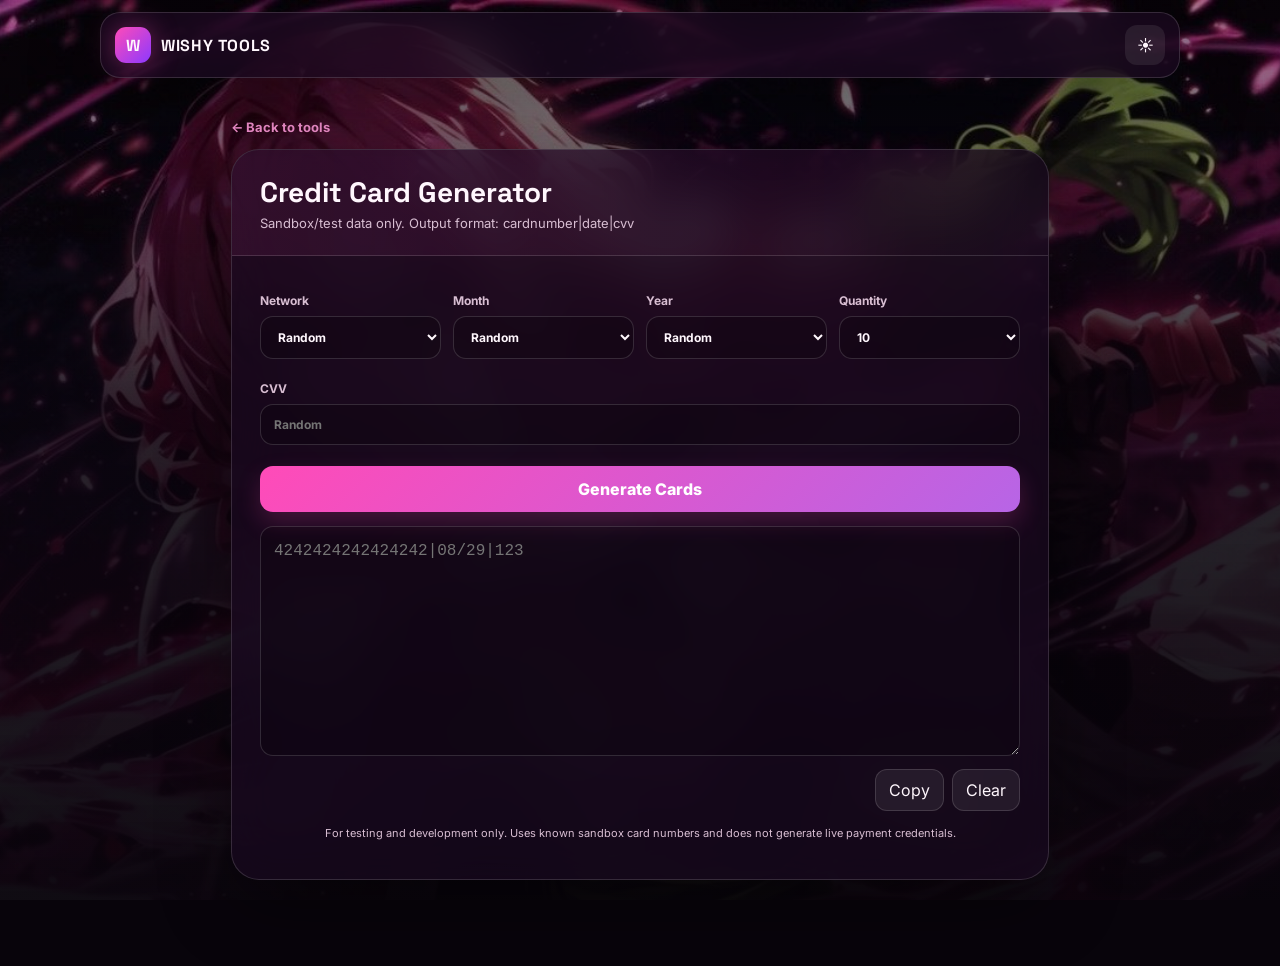
==== cards.html @ a63b980c "Add dedicated card generator page" ====
<!doctype html><html lang="en" data-theme="dark"><head><meta charset="utf-8"><meta name="viewport" content="width=device-width,initial-scale=1"><title>Credit Card Generator | WISHY TOOLS</title><link rel="preconnect" href="https://fonts.googleapis.com"><link rel="preconnect" href="https://fonts.gstatic.com" crossorigin><link href="https://fonts.googleapis.com/css2?family=Inter:wght@400;500;600;700;800&family=Space+Grotesk:wght@500;600;700&display=swap" rel="stylesheet"><link rel="stylesheet" href="styles.css"></head><body><div class="bg"></div><div class="overlay"></div><header class="topbar glass"><a class="brand" href="index.html"><span class="brand-mark">W</span><span>WISHY TOOLS</span></a><button id="themeToggle" class="icon-btn">☾</button></header><main class="shell tool-page"><a class="back-link" href="index.html">← Back to tools</a><section class="tool-panel glass"><div class="tool-head"><h1>Credit Card Generator</h1><p>Sandbox/test data only. Output format: cardnumber|date|cvv</p></div><div class="tool-body"><div class="row four"><label>Network<select id="cardNetwork"><option value="random">Random</option><option value="visa">Visa test</option><option value="mastercard">Mastercard test</option><option value="amex">Amex test</option></select></label><label>Month<select id="cardMonth"><option value="random">Random</option><option>01</option><option>02</option><option>03</option><option>04</option><option>05</option><option>06</option><option>07</option><option>08</option><option>09</option><option>10</option><option>11</option><option>12</option></select></label><label>Year<select id="cardYear"><option value="random">Random</option><option>28</option><option>29</option><option>30</option><option>31</option></select></label><label>Quantity<select id="cardQty"><option>1</option><option>5</option><option selected>10</option><option>20</option><option>50</option></select></label></div><label>CVV<input id="cardCvv" type="text" inputmode="numeric" maxlength="4" placeholder="Random"></label><button id="generateCards" class="primary full">Generate Cards</button><textarea id="cardOutput" class="output" readonly placeholder="4242424242424242|08/29|123"></textarea><div class="actions"><button class="ghost" data-copy="cardOutput">Copy</button><button id="clearCards" class="ghost">Clear</button></div><p class="note">For testing and development only. Uses known sandbox card numbers and does not generate live payment credentials.</p></div></section></main><script src="app.js"></script></body></html>
---- styles.css ----
:root{--bg:#08040b;--panel:rgba(24,9,31,.72);--panel2:rgba(42,13,49,.82);--text:#fff7fd;--muted:#d8bed2;--line:rgba(255,255,255,.14);--pink:#ff4bb8;--pink2:#ff98d9;--purple:#b765e6;--lime:#c8f080;--shadow:0 24px 70px rgba(0,0,0,.42)}html[data-theme="light"]{--bg:#fff7fb;--panel:rgba(255,249,253,.82);--panel2:rgba(255,255,255,.9);--text:#331326;--muted:#76516a;--line:rgba(90,30,65,.14);--shadow:0 20px 55px rgba(100,30,76,.15)}*{box-sizing:border-box}html{scroll-behavior:smooth}body{margin:0;min-height:100vh;background:var(--bg);color:var(--text);font-family:Inter,system-ui,sans-serif}.bg{position:fixed;inset:0;background:url('assets/background.jpeg') center/cover no-repeat;z-index:-3;filter:saturate(1.08)}.overlay{position:fixed;inset:0;background:linear-gradient(180deg,rgba(5,2,8,.35),rgba(8,3,11,.86) 46%,rgba(8,4,11,.97));z-index:-2}html[data-theme="light"] .overlay{background:linear-gradient(180deg,rgba(255,247,252,.26),rgba(255,247,252,.83) 45%,rgba(255,250,253,.95))}.glass{background:var(--panel);border:1px solid var(--line);box-shadow:var(--shadow);backdrop-filter:blur(24px);-webkit-backdrop-filter:blur(24px)}.topbar{position:sticky;top:12px;z-index:20;max-width:1080px;margin:12px auto 0;border-radius:20px;padding:12px 14px;display:flex;align-items:center;justify-content:space-between}.brand{display:flex;align-items:center;gap:10px;color:var(--text);text-decoration:none;font-family:"Space Grotesk",sans-serif;font-weight:700;letter-spacing:.04em}.brand-mark{width:36px;height:36px;border-radius:11px;display:grid;place-items:center;background:linear-gradient(135deg,var(--pink),#8c39ff);box-shadow:0 0 28px rgba(255,75,184,.42)}.icon-btn,.ghost,.primary{border:0;cursor:pointer;font:inherit}.icon-btn{width:40px;height:40px;border-radius:12px;background:rgba(255,255,255,.08);color:var(--text)}.shell{max-width:1080px;margin:38px auto;padding:0 16px 48px}.home-shell{max-width:1120px}.hero{border-radius:28px;padding:38px;min-height:250px;display:flex;align-items:end;background:linear-gradient(135deg,rgba(42,8,53,.82),rgba(102,11,83,.5))}.eyebrow{font-size:11px;letter-spacing:.2em;font-weight:800;color:var(--pink2);margin:0 0 10px}.hero h1{font-family:"Space Grotesk",sans-serif;font-size:clamp(44px,8vw,82px);line-height:.96;margin:0}.hero h1 span{color:var(--pink2);text-shadow:0 0 28px rgba(255,75,184,.25)}.hero-copy{max-width:700px;color:var(--muted);line-height:1.7}.tool-grid{display:grid;grid-template-columns:repeat(3,minmax(0,1fr));gap:16px;margin-top:18px}.tool-link{display:block;text-decoration:none;color:var(--text);border-radius:22px;padding:22px;min-height:190px;transition:.2s ease}.tool-link:hover{transform:translateY(-3px);border-color:rgba(255,93,191,.5)}.tool-no{font-size:11px;letter-spacing:.15em;color:var(--pink2);font-weight:800}.tool-link h2{font-family:"Space Grotesk",sans-serif;margin:20px 0 8px;font-size:22px}.tool-link p{font-size:13px;line-height:1.55;color:var(--muted)}.open-link{display:inline-block;margin-top:12px;font-size:12px;color:var(--pink2);font-weight:800}.tool-page{max-width:850px}.back-link{display:inline-block;margin-bottom:14px;color:var(--pink2);text-decoration:none;font-size:13px;font-weight:700}.tool-panel{border-radius:28px;overflow:hidden}.tool-head{padding:24px 28px;border-bottom:1px solid var(--line);background:linear-gradient(90deg,rgba(255,75,184,.08),transparent)}.tool-head h1{font-family:"Space Grotesk",sans-serif;font-size:28px;margin:0 0 5px}.tool-head p{margin:0;color:var(--muted);font-size:13px}.tool-body{padding:26px 28px}label{display:grid;gap:8px;font-size:12px;font-weight:700;color:var(--muted);margin:11px 0}input,select,textarea{width:100%;border:1px solid var(--line);background:rgba(0,0,0,.2);color:var(--text);border-radius:13px;padding:12px 13px;font:inherit;outline:none}html[data-theme="light"] input,html[data-theme="light"] select,html[data-theme="light"] textarea{background:rgba(255,255,255,.68)}input:focus,select:focus,textarea:focus{border-color:rgba(255,75,184,.65);box-shadow:0 0 0 3px rgba(255,75,184,.10)}select option{color:#23111c}.row{display:grid;grid-template-columns:repeat(2,minmax(0,1fr));gap:12px}.row.four{grid-template-columns:repeat(4,minmax(0,1fr))}.primary{padding:13px 16px;border-radius:13px;background:linear-gradient(135deg,var(--pink),var(--purple));color:#fff;font-weight:800;box-shadow:0 10px 24px rgba(255,75,184,.2)}.primary.full,.ghost.full{width:100%;margin-top:10px}.ghost{padding:10px 13px;border-radius:12px;background:rgba(255,255,255,.07);border:1px solid var(--line);color:var(--text)}.output{height:230px;margin-top:14px;resize:vertical;line-height:1.55;font-family:ui-monospace,SFMono-Regular,Menlo,monospace}.output.small{height:170px}.result-box{border:1px solid var(--line);border-radius:14px;padding:16px;margin-top:14px;min-height:58px;background:rgba(255,255,255,.05);white-space:pre-wrap;overflow-wrap:anywhere}.result-box.emphasis{font-family:"Space Grotesk",sans-serif;font-size:30px;font-weight:700;text-align:center;color:var(--pink2)}.note{font-size:11px;line-height:1.55;color:var(--muted);text-align:center;margin-top:14px}.actions{display:flex;justify-content:flex-end;gap:8px;margin-top:9px}.footer{margin-top:18px;border-radius:18px;padding:15px 18px;display:flex;justify-content:space-between;color:var(--muted);font-size:12px}@media(max-width:850px){.topbar{margin:8px;top:8px}.shell{margin-top:22px}.tool-grid{grid-template-columns:1fr 1fr}.row.four{grid-template-columns:1fr 1fr}}@media(max-width:620px){.hero{padding:26px;min-height:220px}.tool-grid,.row,.row.four{grid-template-columns:1fr}.tool-body,.tool-head{padding-left:20px;padding-right:20px}.footer{flex-direction:column;gap:5px}}
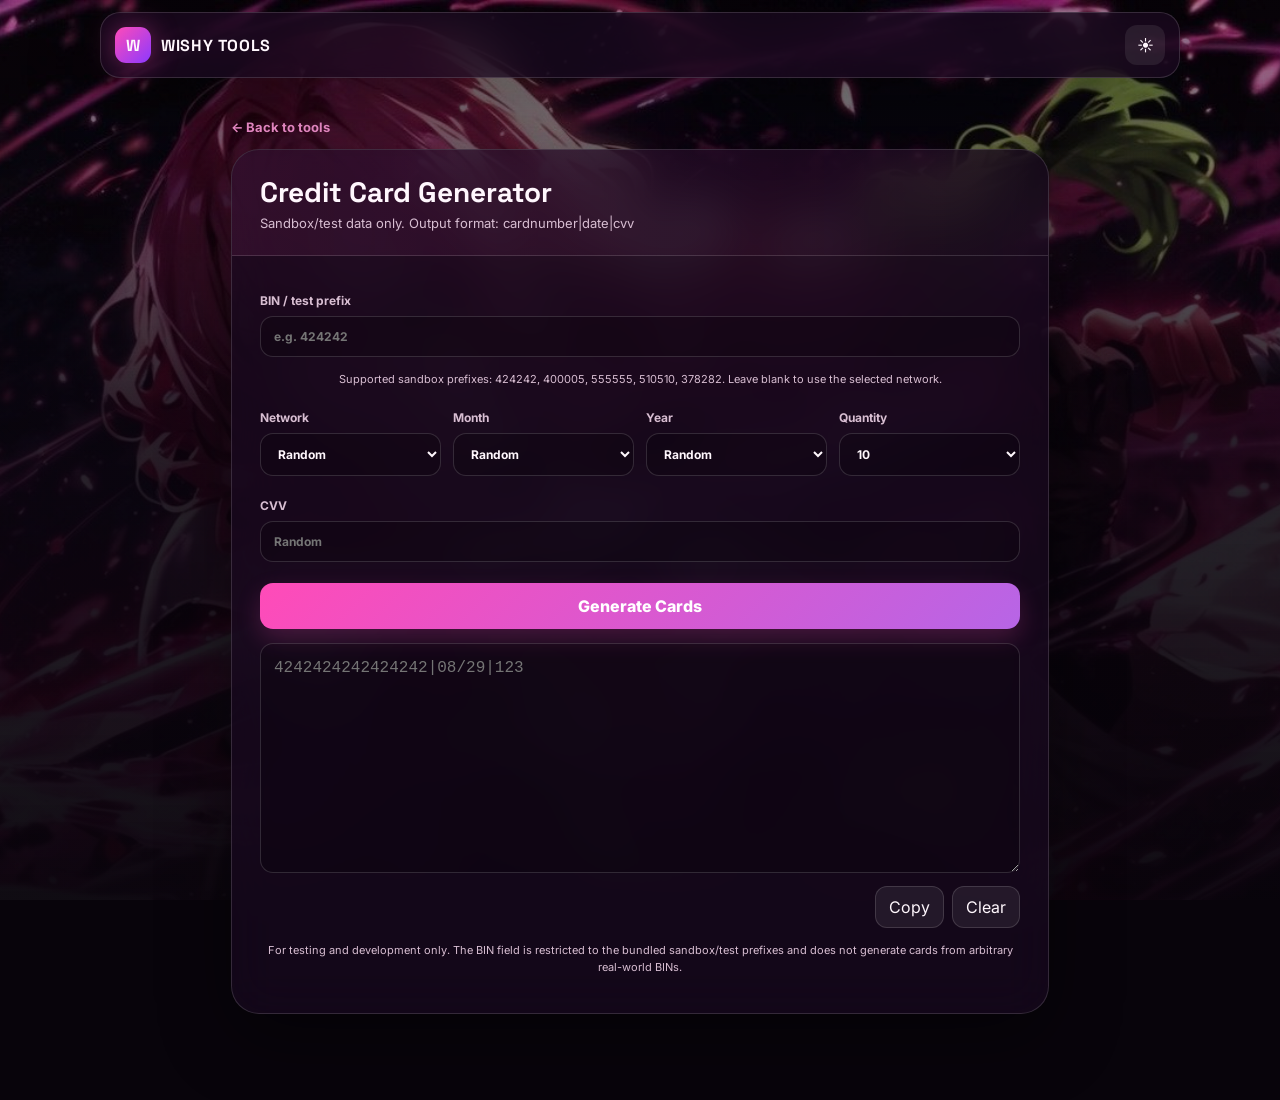
==== commit fefb9a09: "Add sandbox BIN input to card generator" ====
--- a/cards.html
+++ b/cards.html
@@ -1 +1 @@
-<!doctype html><html lang="en" data-theme="dark"><head><meta charset="utf-8"><meta name="viewport" content="width=device-width,initial-scale=1"><title>Credit Card Generator | WISHY TOOLS</title><link rel="preconnect" href="https://fonts.googleapis.com"><link rel="preconnect" href="https://fonts.gstatic.com" crossorigin><link href="https://fonts.googleapis.com/css2?family=Inter:wght@400;500;600;700;800&family=Space+Grotesk:wght@500;600;700&display=swap" rel="stylesheet"><link rel="stylesheet" href="styles.css"></head><body><div class="bg"></div><div class="overlay"></div><header class="topbar glass"><a class="brand" href="index.html"><span class="brand-mark">W</span><span>WISHY TOOLS</span></a><button id="themeToggle" class="icon-btn">☾</button></header><main class="shell tool-page"><a class="back-link" href="index.html">← Back to tools</a><section class="tool-panel glass"><div class="tool-head"><h1>Credit Card Generator</h1><p>Sandbox/test data only. Output format: cardnumber|date|cvv</p></div><div class="tool-body"><div class="row four"><label>Network<select id="cardNetwork"><option value="random">Random</option><option value="visa">Visa test</option><option value="mastercard">Mastercard test</option><option value="amex">Amex test</option></select></label><label>Month<select id="cardMonth"><option value="random">Random</option><option>01</option><option>02</option><option>03</option><option>04</option><option>05</option><option>06</option><option>07</option><option>08</option><option>09</option><option>10</option><option>11</option><option>12</option></select></label><label>Year<select id="cardYear"><option value="random">Random</option><option>28</option><option>29</option><option>30</option><option>31</option></select></label><label>Quantity<select id="cardQty"><option>1</option><option>5</option><option selected>10</option><option>20</option><option>50</option></select></label></div><label>CVV<input id="cardCvv" type="text" inputmode="numeric" maxlength="4" placeholder="Random"></label><button id="generateCards" class="primary full">Generate Cards</button><textarea id="cardOutput" class="output" readonly placeholder="4242424242424242|08/29|123"></textarea><div class="actions"><button class="ghost" data-copy="cardOutput">Copy</button><button id="clearCards" class="ghost">Clear</button></div><p class="note">For testing and development only. Uses known sandbox card numbers and does not generate live payment credentials.</p></div></section></main><script src="app.js"></script></body></html>+<!doctype html><html lang="en" data-theme="dark"><head><meta charset="utf-8"><meta name="viewport" content="width=device-width,initial-scale=1"><title>Credit Card Generator | WISHY TOOLS</title><link rel="preconnect" href="https://fonts.googleapis.com"><link rel="preconnect" href="https://fonts.gstatic.com" crossorigin><link href="https://fonts.googleapis.com/css2?family=Inter:wght@400;500;600;700;800&family=Space+Grotesk:wght@500;600;700&display=swap" rel="stylesheet"><link rel="stylesheet" href="styles.css"></head><body><div class="bg"></div><div class="overlay"></div><header class="topbar glass"><a class="brand" href="index.html"><span class="brand-mark">W</span><span>WISHY TOOLS</span></a><button id="themeToggle" class="icon-btn">☾</button></header><main class="shell tool-page"><a class="back-link" href="index.html">← Back to tools</a><section class="tool-panel glass"><div class="tool-head"><h1>Credit Card Generator</h1><p>Sandbox/test data only. Output format: cardnumber|date|cvv</p></div><div class="tool-body"><label>BIN / test prefix<input id="cardBin" type="text" inputmode="numeric" maxlength="8" placeholder="e.g. 424242"></label><p class="note">Supported sandbox prefixes: 424242, 400005, 555555, 510510, 378282. Leave blank to use the selected network.</p><div class="row four"><label>Network<select id="cardNetwork"><option value="random">Random</option><option value="visa">Visa test</option><option value="mastercard">Mastercard test</option><option value="amex">Amex test</option></select></label><label>Month<select id="cardMonth"><option value="random">Random</option><option>01</option><option>02</option><option>03</option><option>04</option><option>05</option><option>06</option><option>07</option><option>08</option><option>09</option><option>10</option><option>11</option><option>12</option></select></label><label>Year<select id="cardYear"><option value="random">Random</option><option>28</option><option>29</option><option>30</option><option>31</option></select></label><label>Quantity<select id="cardQty"><option>1</option><option>5</option><option selected>10</option><option>20</option><option>50</option></select></label></div><label>CVV<input id="cardCvv" type="text" inputmode="numeric" maxlength="4" placeholder="Random"></label><button id="generateCards" class="primary full">Generate Cards</button><textarea id="cardOutput" class="output" readonly placeholder="4242424242424242|08/29|123"></textarea><div class="actions"><button class="ghost" data-copy="cardOutput">Copy</button><button id="clearCards" class="ghost">Clear</button></div><p class="note">For testing and development only. The BIN field is restricted to the bundled sandbox/test prefixes and does not generate cards from arbitrary real-world BINs.</p></div></section></main><script src="app.js"></script></body></html>
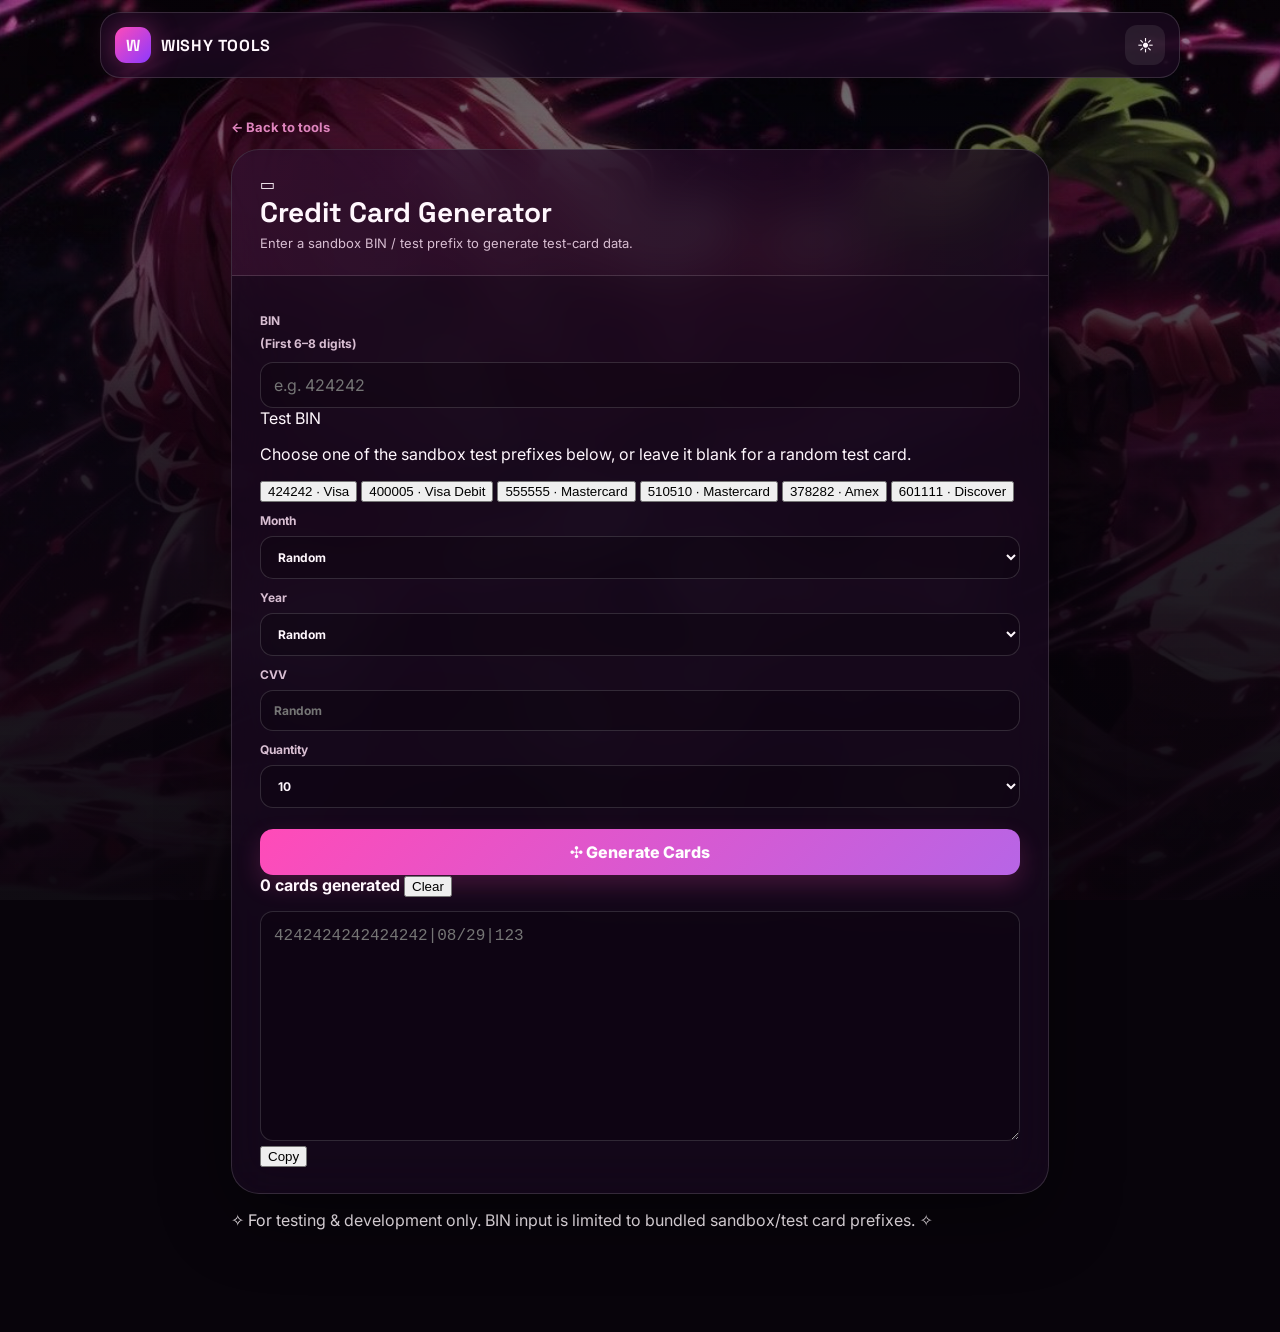
==== commit dae0cc69: "Redesign test card generator to match reference layout" ====
--- a/cards.html
+++ b/cards.html
@@ -1 +1,93 @@
-<!doctype html><html lang="en" data-theme="dark"><head><meta charset="utf-8"><meta name="viewport" content="width=device-width,initial-scale=1"><title>Credit Card Generator | WISHY TOOLS</title><link rel="preconnect" href="https://fonts.googleapis.com"><link rel="preconnect" href="https://fonts.gstatic.com" crossorigin><link href="https://fonts.googleapis.com/css2?family=Inter:wght@400;500;600;700;800&family=Space+Grotesk:wght@500;600;700&display=swap" rel="stylesheet"><link rel="stylesheet" href="styles.css"></head><body><div class="bg"></div><div class="overlay"></div><header class="topbar glass"><a class="brand" href="index.html"><span class="brand-mark">W</span><span>WISHY TOOLS</span></a><button id="themeToggle" class="icon-btn">☾</button></header><main class="shell tool-page"><a class="back-link" href="index.html">← Back to tools</a><section class="tool-panel glass"><div class="tool-head"><h1>Credit Card Generator</h1><p>Sandbox/test data only. Output format: cardnumber|date|cvv</p></div><div class="tool-body"><label>BIN / test prefix<input id="cardBin" type="text" inputmode="numeric" maxlength="8" placeholder="e.g. 424242"></label><p class="note">Supported sandbox prefixes: 424242, 400005, 555555, 510510, 378282. Leave blank to use the selected network.</p><div class="row four"><label>Network<select id="cardNetwork"><option value="random">Random</option><option value="visa">Visa test</option><option value="mastercard">Mastercard test</option><option value="amex">Amex test</option></select></label><label>Month<select id="cardMonth"><option value="random">Random</option><option>01</option><option>02</option><option>03</option><option>04</option><option>05</option><option>06</option><option>07</option><option>08</option><option>09</option><option>10</option><option>11</option><option>12</option></select></label><label>Year<select id="cardYear"><option value="random">Random</option><option>28</option><option>29</option><option>30</option><option>31</option></select></label><label>Quantity<select id="cardQty"><option>1</option><option>5</option><option selected>10</option><option>20</option><option>50</option></select></label></div><label>CVV<input id="cardCvv" type="text" inputmode="numeric" maxlength="4" placeholder="Random"></label><button id="generateCards" class="primary full">Generate Cards</button><textarea id="cardOutput" class="output" readonly placeholder="4242424242424242|08/29|123"></textarea><div class="actions"><button class="ghost" data-copy="cardOutput">Copy</button><button id="clearCards" class="ghost">Clear</button></div><p class="note">For testing and development only. The BIN field is restricted to the bundled sandbox/test prefixes and does not generate cards from arbitrary real-world BINs.</p></div></section></main><script src="app.js"></script></body></html>+<!doctype html>
+<html lang="en" data-theme="dark">
+<head>
+  <meta charset="utf-8">
+  <meta name="viewport" content="width=device-width,initial-scale=1">
+  <title>Credit Card Generator | WISHY TOOLS</title>
+  <link rel="preconnect" href="https://fonts.googleapis.com">
+  <link rel="preconnect" href="https://fonts.gstatic.com" crossorigin>
+  <link href="https://fonts.googleapis.com/css2?family=Inter:wght@400;500;600;700;800&family=Space+Grotesk:wght@500;600;700&display=swap" rel="stylesheet">
+  <link rel="stylesheet" href="styles.css">
+</head>
+<body>
+  <div class="bg" aria-hidden="true"></div>
+  <div class="overlay" aria-hidden="true"></div>
+
+  <header class="topbar glass">
+    <a class="brand" href="index.html"><span class="brand-mark">W</span><span>WISHY TOOLS</span></a>
+    <button id="themeToggle" class="icon-btn" type="button" aria-label="Toggle theme">☾</button>
+  </header>
+
+  <main class="shell tool-page card-page">
+    <a class="back-link" href="index.html">← Back to tools</a>
+
+    <section class="tool-panel glass cc-panel">
+      <div class="tool-head cc-head">
+        <div class="cc-title-icon" aria-hidden="true">▭</div>
+        <div>
+          <h1>Credit Card Generator</h1>
+          <p>Enter a sandbox BIN / test prefix to generate test-card data.</p>
+        </div>
+      </div>
+
+      <div class="tool-body cc-body">
+        <label class="bin-label">BIN <span>(First 6–8 digits)</span></label>
+        <div class="bin-wrap">
+          <input id="cardBin" type="text" inputmode="numeric" maxlength="8" autocomplete="off" placeholder="e.g. 424242">
+          <span id="binBadge" class="bin-badge">Test BIN</span>
+        </div>
+        <p id="binMessage" class="field-message">Choose one of the sandbox test prefixes below, or leave it blank for a random test card.</p>
+
+        <div class="bin-presets" aria-label="Sandbox test BIN presets">
+          <button type="button" class="bin-chip" data-test-bin="424242">424242 · Visa</button>
+          <button type="button" class="bin-chip" data-test-bin="400005">400005 · Visa Debit</button>
+          <button type="button" class="bin-chip" data-test-bin="555555">555555 · Mastercard</button>
+          <button type="button" class="bin-chip" data-test-bin="510510">510510 · Mastercard</button>
+          <button type="button" class="bin-chip" data-test-bin="378282">378282 · Amex</button>
+          <button type="button" class="bin-chip" data-test-bin="601111">601111 · Discover</button>
+        </div>
+
+        <div class="cc-controls">
+          <label>Month
+            <select id="cardMonth">
+              <option value="random">Random</option>
+              <option>01</option><option>02</option><option>03</option><option>04</option><option>05</option><option>06</option>
+              <option>07</option><option>08</option><option>09</option><option>10</option><option>11</option><option>12</option>
+            </select>
+          </label>
+          <label>Year
+            <select id="cardYear">
+              <option value="random">Random</option>
+              <option>28</option><option>29</option><option>30</option><option>31</option><option>32</option><option>33</option>
+            </select>
+          </label>
+          <label>CVV
+            <input id="cardCvv" type="text" inputmode="numeric" maxlength="4" placeholder="Random">
+          </label>
+          <label>Quantity
+            <select id="cardQty">
+              <option>1</option><option>5</option><option selected>10</option><option>20</option><option>50</option>
+            </select>
+          </label>
+        </div>
+
+        <button id="generateCards" class="primary full cc-generate" type="button"><span aria-hidden="true">✣</span> Generate Cards</button>
+
+        <div class="cc-result-head">
+          <strong id="cardCountLabel">0 cards generated</strong>
+          <button id="clearCards" class="text-btn" type="button">Clear</button>
+        </div>
+
+        <div class="cc-output-wrap">
+          <textarea id="cardOutput" class="output cc-output" readonly placeholder="4242424242424242|08/29|123"></textarea>
+          <button class="output-copy" data-copy="cardOutput" type="button" aria-label="Copy generated cards">Copy</button>
+        </div>
+      </div>
+    </section>
+
+    <p class="cc-footnote">✧ For testing &amp; development only. BIN input is limited to bundled sandbox/test card prefixes. ✧</p>
+  </main>
+
+  <script src="app.js"></script>
+</body>
+</html>
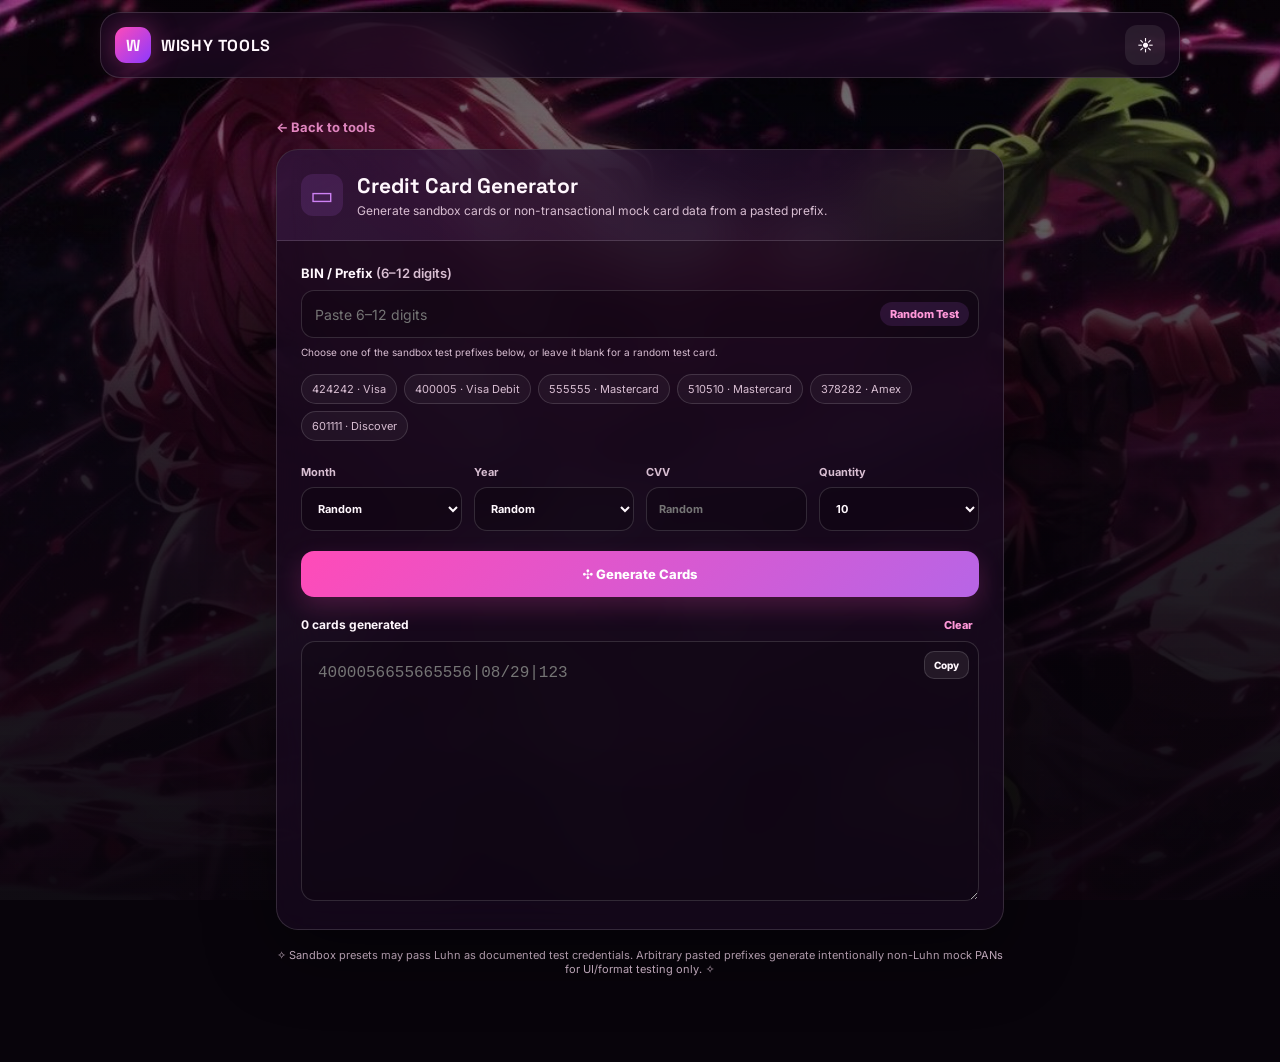
==== commit 718678d8: "Allow 6-12 digit mock card prefixes safely" ====
--- a/cards.html
+++ b/cards.html
@@ -26,17 +26,17 @@
         <div class="cc-title-icon" aria-hidden="true">▭</div>
         <div>
           <h1>Credit Card Generator</h1>
-          <p>Enter a sandbox BIN / test prefix to generate test-card data.</p>
+          <p>Generate sandbox cards or non-transactional mock card data from a pasted prefix.</p>
         </div>
       </div>
 
       <div class="tool-body cc-body">
-        <label class="bin-label">BIN <span>(First 6–8 digits)</span></label>
+        <label class="bin-label">BIN / Prefix <span>(6–12 digits)</span></label>
         <div class="bin-wrap">
-          <input id="cardBin" type="text" inputmode="numeric" maxlength="8" autocomplete="off" placeholder="e.g. 424242">
-          <span id="binBadge" class="bin-badge">Test BIN</span>
+          <input id="cardBin" type="text" inputmode="numeric" maxlength="12" autocomplete="off" placeholder="Paste 6–12 digits">
+          <span id="binBadge" class="bin-badge">Mock Prefix</span>
         </div>
-        <p id="binMessage" class="field-message">Choose one of the sandbox test prefixes below, or leave it blank for a random test card.</p>
+        <p id="binMessage" class="field-message">Paste a 6–12 digit prefix. Known sandbox prefixes use documented test cards; other prefixes generate mock numbers that intentionally fail Luhn validation.</p>
 
         <div class="bin-presets" aria-label="Sandbox test BIN presets">
           <button type="button" class="bin-chip" data-test-bin="424242">424242 · Visa</button>
@@ -79,13 +79,13 @@
         </div>
 
         <div class="cc-output-wrap">
-          <textarea id="cardOutput" class="output cc-output" readonly placeholder="4242424242424242|08/29|123"></textarea>
+          <textarea id="cardOutput" class="output cc-output" readonly placeholder="4000056655665556|08/29|123"></textarea>
           <button class="output-copy" data-copy="cardOutput" type="button" aria-label="Copy generated cards">Copy</button>
         </div>
       </div>
     </section>
 
-    <p class="cc-footnote">✧ For testing &amp; development only. BIN input is limited to bundled sandbox/test card prefixes. ✧</p>
+    <p class="cc-footnote">✧ Sandbox presets may pass Luhn as documented test credentials. Arbitrary pasted prefixes generate intentionally non-Luhn mock PANs for UI/format testing only. ✧</p>
   </main>
 
   <script src="app.js"></script>
--- a/styles.css
+++ b/styles.css
@@ -1 +1,7 @@
-:root{--bg:#08040b;--panel:rgba(24,9,31,.72);--panel2:rgba(42,13,49,.82);--text:#fff7fd;--muted:#d8bed2;--line:rgba(255,255,255,.14);--pink:#ff4bb8;--pink2:#ff98d9;--purple:#b765e6;--lime:#c8f080;--shadow:0 24px 70px rgba(0,0,0,.42)}html[data-theme="light"]{--bg:#fff7fb;--panel:rgba(255,249,253,.82);--panel2:rgba(255,255,255,.9);--text:#331326;--muted:#76516a;--line:rgba(90,30,65,.14);--shadow:0 20px 55px rgba(100,30,76,.15)}*{box-sizing:border-box}html{scroll-behavior:smooth}body{margin:0;min-height:100vh;background:var(--bg);color:var(--text);font-family:Inter,system-ui,sans-serif}.bg{position:fixed;inset:0;background:url('assets/background.jpeg') center/cover no-repeat;z-index:-3;filter:saturate(1.08)}.overlay{position:fixed;inset:0;background:linear-gradient(180deg,rgba(5,2,8,.35),rgba(8,3,11,.86) 46%,rgba(8,4,11,.97));z-index:-2}html[data-theme="light"] .overlay{background:linear-gradient(180deg,rgba(255,247,252,.26),rgba(255,247,252,.83) 45%,rgba(255,250,253,.95))}.glass{background:var(--panel);border:1px solid var(--line);box-shadow:var(--shadow);backdrop-filter:blur(24px);-webkit-backdrop-filter:blur(24px)}.topbar{position:sticky;top:12px;z-index:20;max-width:1080px;margin:12px auto 0;border-radius:20px;padding:12px 14px;display:flex;align-items:center;justify-content:space-between}.brand{display:flex;align-items:center;gap:10px;color:var(--text);text-decoration:none;font-family:"Space Grotesk",sans-serif;font-weight:700;letter-spacing:.04em}.brand-mark{width:36px;height:36px;border-radius:11px;display:grid;place-items:center;background:linear-gradient(135deg,var(--pink),#8c39ff);box-shadow:0 0 28px rgba(255,75,184,.42)}.icon-btn,.ghost,.primary{border:0;cursor:pointer;font:inherit}.icon-btn{width:40px;height:40px;border-radius:12px;background:rgba(255,255,255,.08);color:var(--text)}.shell{max-width:1080px;margin:38px auto;padding:0 16px 48px}.home-shell{max-width:1120px}.hero{border-radius:28px;padding:38px;min-height:250px;display:flex;align-items:end;background:linear-gradient(135deg,rgba(42,8,53,.82),rgba(102,11,83,.5))}.eyebrow{font-size:11px;letter-spacing:.2em;font-weight:800;color:var(--pink2);margin:0 0 10px}.hero h1{font-family:"Space Grotesk",sans-serif;font-size:clamp(44px,8vw,82px);line-height:.96;margin:0}.hero h1 span{color:var(--pink2);text-shadow:0 0 28px rgba(255,75,184,.25)}.hero-copy{max-width:700px;color:var(--muted);line-height:1.7}.tool-grid{display:grid;grid-template-columns:repeat(3,minmax(0,1fr));gap:16px;margin-top:18px}.tool-link{display:block;text-decoration:none;color:var(--text);border-radius:22px;padding:22px;min-height:190px;transition:.2s ease}.tool-link:hover{transform:translateY(-3px);border-color:rgba(255,93,191,.5)}.tool-no{font-size:11px;letter-spacing:.15em;color:var(--pink2);font-weight:800}.tool-link h2{font-family:"Space Grotesk",sans-serif;margin:20px 0 8px;font-size:22px}.tool-link p{font-size:13px;line-height:1.55;color:var(--muted)}.open-link{display:inline-block;margin-top:12px;font-size:12px;color:var(--pink2);font-weight:800}.tool-page{max-width:850px}.back-link{display:inline-block;margin-bottom:14px;color:var(--pink2);text-decoration:none;font-size:13px;font-weight:700}.tool-panel{border-radius:28px;overflow:hidden}.tool-head{padding:24px 28px;border-bottom:1px solid var(--line);background:linear-gradient(90deg,rgba(255,75,184,.08),transparent)}.tool-head h1{font-family:"Space Grotesk",sans-serif;font-size:28px;margin:0 0 5px}.tool-head p{margin:0;color:var(--muted);font-size:13px}.tool-body{padding:26px 28px}label{display:grid;gap:8px;font-size:12px;font-weight:700;color:var(--muted);margin:11px 0}input,select,textarea{width:100%;border:1px solid var(--line);background:rgba(0,0,0,.2);color:var(--text);border-radius:13px;padding:12px 13px;font:inherit;outline:none}html[data-theme="light"] input,html[data-theme="light"] select,html[data-theme="light"] textarea{background:rgba(255,255,255,.68)}input:focus,select:focus,textarea:focus{border-color:rgba(255,75,184,.65);box-shadow:0 0 0 3px rgba(255,75,184,.10)}select option{color:#23111c}.row{display:grid;grid-template-columns:repeat(2,minmax(0,1fr));gap:12px}.row.four{grid-template-columns:repeat(4,minmax(0,1fr))}.primary{padding:13px 16px;border-radius:13px;background:linear-gradient(135deg,var(--pink),var(--purple));color:#fff;font-weight:800;box-shadow:0 10px 24px rgba(255,75,184,.2)}.primary.full,.ghost.full{width:100%;margin-top:10px}.ghost{padding:10px 13px;border-radius:12px;background:rgba(255,255,255,.07);border:1px solid var(--line);color:var(--text)}.output{height:230px;margin-top:14px;resize:vertical;line-height:1.55;font-family:ui-monospace,SFMono-Regular,Menlo,monospace}.output.small{height:170px}.result-box{border:1px solid var(--line);border-radius:14px;padding:16px;margin-top:14px;min-height:58px;background:rgba(255,255,255,.05);white-space:pre-wrap;overflow-wrap:anywhere}.result-box.emphasis{font-family:"Space Grotesk",sans-serif;font-size:30px;font-weight:700;text-align:center;color:var(--pink2)}.note{font-size:11px;line-height:1.55;color:var(--muted);text-align:center;margin-top:14px}.actions{display:flex;justify-content:flex-end;gap:8px;margin-top:9px}.footer{margin-top:18px;border-radius:18px;padding:15px 18px;display:flex;justify-content:space-between;color:var(--muted);font-size:12px}@media(max-width:850px){.topbar{margin:8px;top:8px}.shell{margin-top:22px}.tool-grid{grid-template-columns:1fr 1fr}.row.four{grid-template-columns:1fr 1fr}}@media(max-width:620px){.hero{padding:26px;min-height:220px}.tool-grid,.row,.row.four{grid-template-columns:1fr}.tool-body,.tool-head{padding-left:20px;padding-right:20px}.footer{flex-direction:column;gap:5px}}
+:root{--bg:#08040b;--panel:rgba(24,9,31,.72);--panel2:rgba(42,13,49,.82);--text:#fff7fd;--muted:#d8bed2;--line:rgba(255,255,255,.14);--pink:#ff4bb8;--pink2:#ff98d9;--purple:#b765e6;--lime:#c8f080;--shadow:0 24px 70px rgba(0,0,0,.42)}html[data-theme="light"]{--bg:#fff7fb;--panel:rgba(255,249,253,.82);--panel2:rgba(255,255,255,.9);--text:#331326;--muted:#76516a;--line:rgba(90,30,65,.14);--shadow:0 20px 55px rgba(100,30,76,.15)}*{box-sizing:border-box}html{scroll-behavior:smooth}body{margin:0;min-height:100vh;background:var(--bg);color:var(--text);font-family:Inter,system-ui,sans-serif}.bg{position:fixed;inset:0;background:url('assets/background.jpeg') center/cover no-repeat;z-index:-3;filter:saturate(1.08)}.overlay{position:fixed;inset:0;background:linear-gradient(180deg,rgba(5,2,8,.35),rgba(8,3,11,.86) 46%,rgba(8,4,11,.97));z-index:-2}html[data-theme="light"] .overlay{background:linear-gradient(180deg,rgba(255,247,252,.26),rgba(255,247,252,.83) 45%,rgba(255,250,253,.95))}.glass{background:var(--panel);border:1px solid var(--line);box-shadow:var(--shadow);backdrop-filter:blur(24px);-webkit-backdrop-filter:blur(24px)}.topbar{position:sticky;top:12px;z-index:20;max-width:1080px;margin:12px auto 0;border-radius:20px;padding:12px 14px;display:flex;align-items:center;justify-content:space-between}.brand{display:flex;align-items:center;gap:10px;color:var(--text);text-decoration:none;font-family:"Space Grotesk",sans-serif;font-weight:700;letter-spacing:.04em}.brand-mark{width:36px;height:36px;border-radius:11px;display:grid;place-items:center;background:linear-gradient(135deg,var(--pink),#8c39ff);box-shadow:0 0 28px rgba(255,75,184,.42)}.icon-btn,.ghost,.primary{border:0;cursor:pointer;font:inherit}.icon-btn{width:40px;height:40px;border-radius:12px;background:rgba(255,255,255,.08);color:var(--text)}.shell{max-width:1080px;margin:38px auto;padding:0 16px 48px}.home-shell{max-width:1120px}.hero{border-radius:28px;padding:38px;min-height:250px;display:flex;align-items:end;background:linear-gradient(135deg,rgba(42,8,53,.82),rgba(102,11,83,.5))}.eyebrow{font-size:11px;letter-spacing:.2em;font-weight:800;color:var(--pink2);margin:0 0 10px}.hero h1{font-family:"Space Grotesk",sans-serif;font-size:clamp(44px,8vw,82px);line-height:.96;margin:0}.hero h1 span{color:var(--pink2);text-shadow:0 0 28px rgba(255,75,184,.25)}.hero-copy{max-width:700px;color:var(--muted);line-height:1.7}.tool-grid{display:grid;grid-template-columns:repeat(3,minmax(0,1fr));gap:16px;margin-top:18px}.tool-link{display:block;text-decoration:none;color:var(--text);border-radius:22px;padding:22px;min-height:190px;transition:.2s ease}.tool-link:hover{transform:translateY(-3px);border-color:rgba(255,93,191,.5)}.tool-no{font-size:11px;letter-spacing:.15em;color:var(--pink2);font-weight:800}.tool-link h2{font-family:"Space Grotesk",sans-serif;margin:20px 0 8px;font-size:22px}.tool-link p{font-size:13px;line-height:1.55;color:var(--muted)}.open-link{display:inline-block;margin-top:12px;font-size:12px;color:var(--pink2);font-weight:800}.tool-page{max-width:850px}.back-link{display:inline-block;margin-bottom:14px;color:var(--pink2);text-decoration:none;font-size:13px;font-weight:700}.tool-panel{border-radius:28px;overflow:hidden}.tool-head{padding:24px 28px;border-bottom:1px solid var(--line);background:linear-gradient(90deg,rgba(255,75,184,.08),transparent)}.tool-head h1{font-family:"Space Grotesk",sans-serif;font-size:28px;margin:0 0 5px}.tool-head p{margin:0;color:var(--muted);font-size:13px}.tool-body{padding:26px 28px}label{display:grid;gap:8px;font-size:12px;font-weight:700;color:var(--muted);margin:11px 0}input,select,textarea{width:100%;border:1px solid var(--line);background:rgba(0,0,0,.2);color:var(--text);border-radius:13px;padding:12px 13px;font:inherit;outline:none}html[data-theme="light"] input,html[data-theme="light"] select,html[data-theme="light"] textarea{background:rgba(255,255,255,.68)}input:focus,select:focus,textarea:focus{border-color:rgba(255,75,184,.65);box-shadow:0 0 0 3px rgba(255,75,184,.10)}select option{color:#23111c}.row{display:grid;grid-template-columns:repeat(2,minmax(0,1fr));gap:12px}.row.four{grid-template-columns:repeat(4,minmax(0,1fr))}.primary{padding:13px 16px;border-radius:13px;background:linear-gradient(135deg,var(--pink),var(--purple));color:#fff;font-weight:800;box-shadow:0 10px 24px rgba(255,75,184,.2)}.primary.full,.ghost.full{width:100%;margin-top:10px}.ghost{padding:10px 13px;border-radius:12px;background:rgba(255,255,255,.07);border:1px solid var(--line);color:var(--text)}.output{height:230px;margin-top:14px;resize:vertical;line-height:1.55;font-family:ui-monospace,SFMono-Regular,Menlo,monospace}.output.small{height:170px}.result-box{border:1px solid var(--line);border-radius:14px;padding:16px;margin-top:14px;min-height:58px;background:rgba(255,255,255,.05);white-space:pre-wrap;overflow-wrap:anywhere}.result-box.emphasis{font-family:"Space Grotesk",sans-serif;font-size:30px;font-weight:700;text-align:center;color:var(--pink2)}.note{font-size:11px;line-height:1.55;color:var(--muted);text-align:center;margin-top:14px}.actions{display:flex;justify-content:flex-end;gap:8px;margin-top:9px}.footer{margin-top:18px;border-radius:18px;padding:15px 18px;display:flex;justify-content:space-between;color:var(--muted);font-size:12px}
+
+/* Credit card generator reference-style layout */
+.card-page{max-width:760px}.cc-panel{border-radius:22px}.cc-head{display:flex;align-items:center;gap:14px;padding:22px 24px}.cc-title-icon{width:42px;height:42px;display:grid;place-items:center;border-radius:12px;background:rgba(183,101,230,.14);color:#ce82f4;font-size:25px;font-weight:700}.cc-head h1{font-size:21px;margin:0 0 4px}.cc-head p{font-size:12px}.cc-body{padding:24px}.bin-label{display:block;margin:0 0 9px;color:var(--text);font-size:13px}.bin-label span{color:var(--muted);font-weight:600}.bin-wrap{position:relative}.bin-wrap input{padding-right:130px;height:48px;font-size:14px}.bin-badge{position:absolute;right:10px;top:50%;transform:translateY(-50%);max-width:116px;white-space:nowrap;overflow:hidden;text-overflow:ellipsis;padding:5px 10px;border-radius:999px;background:rgba(183,101,230,.14);color:var(--pink2);font-size:11px;font-weight:800}.field-message{margin:7px 0 0;color:var(--muted);font-size:10px;line-height:1.45}.field-message.error{color:#ff9cae}.field-message.ok{color:#caf28f}.bin-presets{display:flex;flex-wrap:wrap;gap:7px;margin:14px 0 24px}.bin-chip{border:1px solid var(--line);background:rgba(255,255,255,.045);color:var(--muted);padding:7px 10px;border-radius:999px;font:inherit;font-size:11px;cursor:pointer;transition:.15s}.bin-chip:hover,.bin-chip.active{color:var(--text);border-color:rgba(183,101,230,.5);background:rgba(183,101,230,.12)}.cc-controls{display:grid;grid-template-columns:repeat(4,minmax(0,1fr));gap:12px}.cc-controls label{margin:0;font-size:11px}.cc-controls input,.cc-controls select{height:44px;padding:10px 12px}.cc-generate{margin-top:20px!important;height:46px;font-size:13px}.cc-result-head{display:flex;justify-content:space-between;align-items:center;margin:20px 0 8px;font-size:12px}.text-btn{border:0;background:none;color:var(--pink2);font:inherit;font-size:11px;font-weight:800;cursor:pointer}.cc-output-wrap{position:relative}.cc-output{height:260px;margin:0;padding:18px 74px 18px 16px;line-height:1.65;border-radius:14px;background:rgba(0,0,0,.16)}html[data-theme="light"] .cc-output{background:rgba(255,255,255,.68)}.output-copy{position:absolute;top:10px;right:10px;border:1px solid var(--line);background:rgba(255,255,255,.07);color:var(--text);border-radius:10px;padding:7px 9px;font:inherit;font-size:10px;font-weight:800;cursor:pointer}.cc-footnote{text-align:center;margin:18px 0 0;color:var(--muted);font-size:11px}.cc-panel .tool-head{background:linear-gradient(90deg,rgba(183,101,230,.11),rgba(255,255,255,.015))}
+
+@media(max-width:850px){.topbar{margin:8px;top:8px}.shell{margin-top:22px}.tool-grid{grid-template-columns:1fr 1fr}.row.four{grid-template-columns:1fr 1fr}}
+@media(max-width:620px){.hero{padding:26px;min-height:220px}.tool-grid,.row,.row.four{grid-template-columns:1fr}.tool-body,.tool-head{padding-left:20px;padding-right:20px}.footer{flex-direction:column;gap:5px}.cc-controls{grid-template-columns:1fr 1fr}.bin-wrap input{padding-right:105px}.bin-badge{max-width:95px}}
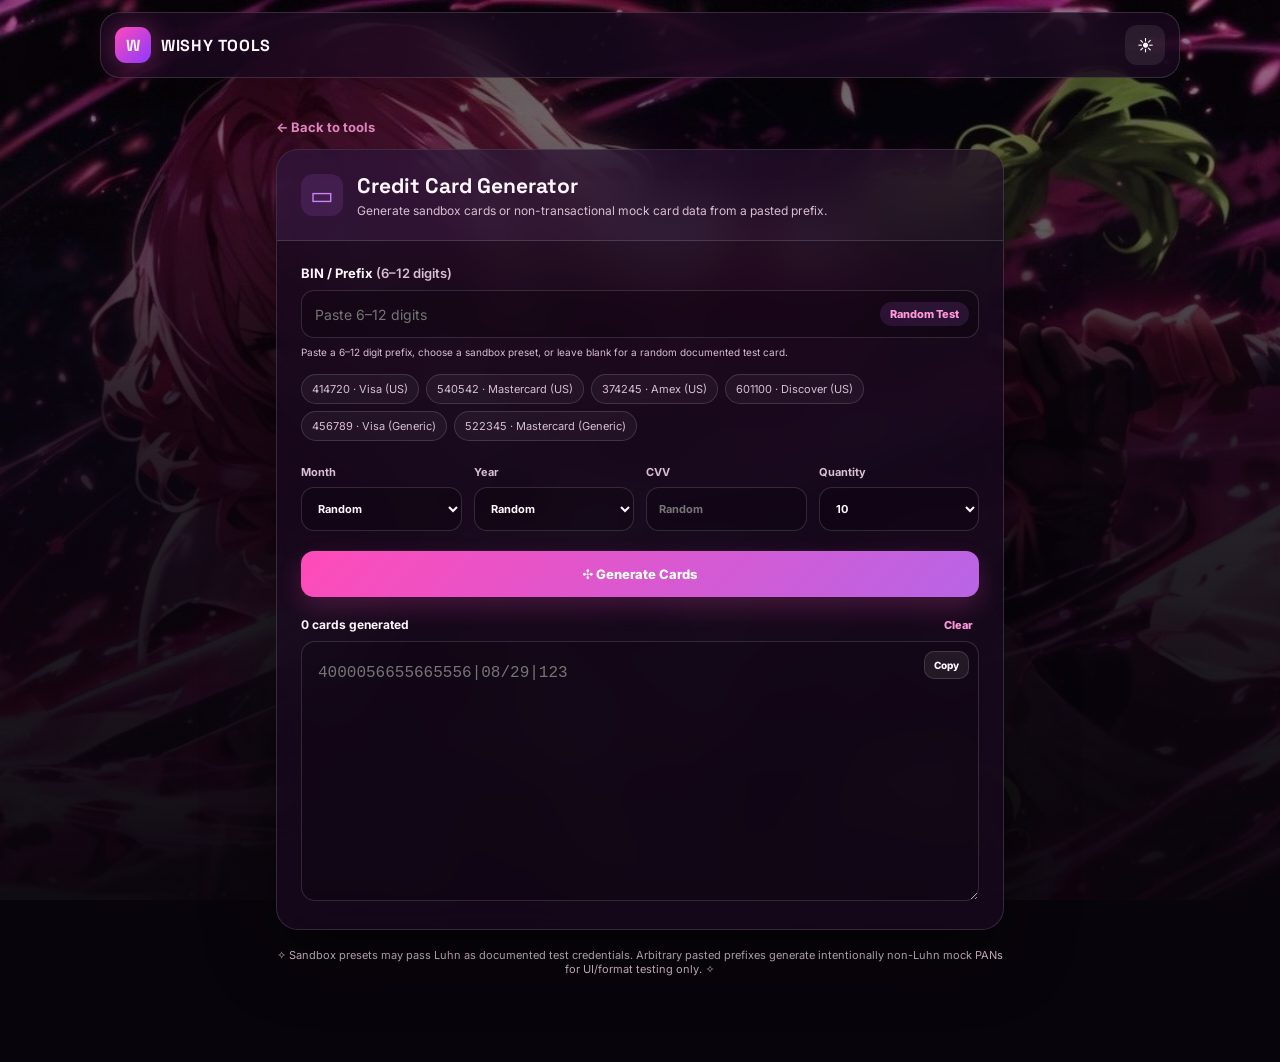
==== commit f9f34936: "Replace card generator preset BIN chips" ====
--- a/cards.html
+++ b/cards.html
@@ -38,13 +38,13 @@
         </div>
         <p id="binMessage" class="field-message">Paste a 6–12 digit prefix. Known sandbox prefixes use documented test cards; other prefixes generate mock numbers that intentionally fail Luhn validation.</p>
 
-        <div class="bin-presets" aria-label="Sandbox test BIN presets">
-          <button type="button" class="bin-chip" data-test-bin="424242">424242 · Visa</button>
-          <button type="button" class="bin-chip" data-test-bin="400005">400005 · Visa Debit</button>
-          <button type="button" class="bin-chip" data-test-bin="555555">555555 · Mastercard</button>
-          <button type="button" class="bin-chip" data-test-bin="510510">510510 · Mastercard</button>
-          <button type="button" class="bin-chip" data-test-bin="378282">378282 · Amex</button>
-          <button type="button" class="bin-chip" data-test-bin="601111">601111 · Discover</button>
+        <div class="bin-presets" aria-label="BIN example presets">
+          <button type="button" class="bin-chip" data-test-bin="414720">414720 · Visa (US)</button>
+          <button type="button" class="bin-chip" data-test-bin="540542">540542 · Mastercard (US)</button>
+          <button type="button" class="bin-chip" data-test-bin="374245">374245 · Amex (US)</button>
+          <button type="button" class="bin-chip" data-test-bin="601100">601100 · Discover (US)</button>
+          <button type="button" class="bin-chip" data-test-bin="456789">456789 · Visa (Generic)</button>
+          <button type="button" class="bin-chip" data-test-bin="522345">522345 · Mastercard (Generic)</button>
         </div>
 
         <div class="cc-controls">
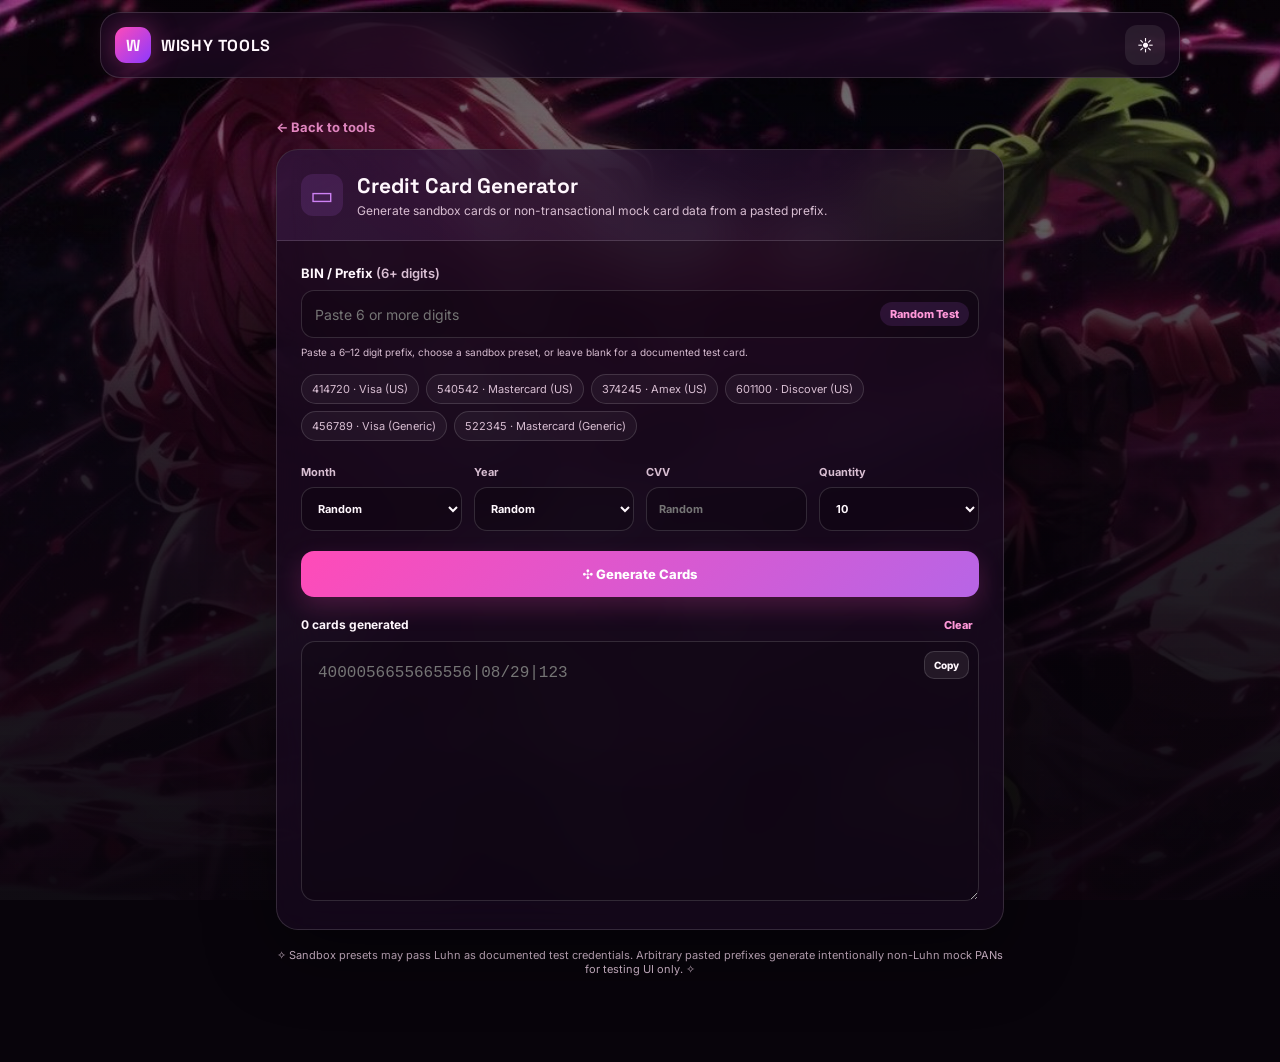
==== commit 9ce8c2e3: "Allow longer BIN/prefix input" ====
--- a/cards.html
+++ b/cards.html
@@ -31,12 +31,12 @@
       </div>
 
       <div class="tool-body cc-body">
-        <label class="bin-label">BIN / Prefix <span>(6–12 digits)</span></label>
+        <label class="bin-label">BIN / Prefix <span>(6+ digits)</span></label>
         <div class="bin-wrap">
-          <input id="cardBin" type="text" inputmode="numeric" maxlength="12" autocomplete="off" placeholder="Paste 6–12 digits">
+          <input id="cardBin" type="text" inputmode="numeric" autocomplete="off" placeholder="Paste 6 or more digits">
           <span id="binBadge" class="bin-badge">Mock Prefix</span>
         </div>
-        <p id="binMessage" class="field-message">Paste a 6–12 digit prefix. Known sandbox prefixes use documented test cards; other prefixes generate mock numbers that intentionally fail Luhn validation.</p>
+        <p id="binMessage" class="field-message">You can paste a prefix longer than 12 digits. For custom mock generation, the generator uses only the supported prefix portion needed for the test output.</p>
 
         <div class="bin-presets" aria-label="BIN example presets">
           <button type="button" class="bin-chip" data-test-bin="414720">414720 · Visa (US)</button>
@@ -85,7 +85,7 @@
       </div>
     </section>
 
-    <p class="cc-footnote">✧ Sandbox presets may pass Luhn as documented test credentials. Arbitrary pasted prefixes generate intentionally non-Luhn mock PANs for UI/format testing only. ✧</p>
+    <p class="cc-footnote">✧ Sandbox presets may pass Luhn as documented test credentials. Arbitrary pasted prefixes generate intentionally non-Luhn mock PANs for testing UI only. ✧</p>
   </main>
 
   <script src="app.js"></script>
--- a/styles.css
+++ b/styles.css
@@ -1,7 +1,5 @@
-:root{--bg:#08040b;--panel:rgba(24,9,31,.72);--panel2:rgba(42,13,49,.82);--text:#fff7fd;--muted:#d8bed2;--line:rgba(255,255,255,.14);--pink:#ff4bb8;--pink2:#ff98d9;--purple:#b765e6;--lime:#c8f080;--shadow:0 24px 70px rgba(0,0,0,.42)}html[data-theme="light"]{--bg:#fff7fb;--panel:rgba(255,249,253,.82);--panel2:rgba(255,255,255,.9);--text:#331326;--muted:#76516a;--line:rgba(90,30,65,.14);--shadow:0 20px 55px rgba(100,30,76,.15)}*{box-sizing:border-box}html{scroll-behavior:smooth}body{margin:0;min-height:100vh;background:var(--bg);color:var(--text);font-family:Inter,system-ui,sans-serif}.bg{position:fixed;inset:0;background:url('assets/background.jpeg') center/cover no-repeat;z-index:-3;filter:saturate(1.08)}.overlay{position:fixed;inset:0;background:linear-gradient(180deg,rgba(5,2,8,.35),rgba(8,3,11,.86) 46%,rgba(8,4,11,.97));z-index:-2}html[data-theme="light"] .overlay{background:linear-gradient(180deg,rgba(255,247,252,.26),rgba(255,247,252,.83) 45%,rgba(255,250,253,.95))}.glass{background:var(--panel);border:1px solid var(--line);box-shadow:var(--shadow);backdrop-filter:blur(24px);-webkit-backdrop-filter:blur(24px)}.topbar{position:sticky;top:12px;z-index:20;max-width:1080px;margin:12px auto 0;border-radius:20px;padding:12px 14px;display:flex;align-items:center;justify-content:space-between}.brand{display:flex;align-items:center;gap:10px;color:var(--text);text-decoration:none;font-family:"Space Grotesk",sans-serif;font-weight:700;letter-spacing:.04em}.brand-mark{width:36px;height:36px;border-radius:11px;display:grid;place-items:center;background:linear-gradient(135deg,var(--pink),#8c39ff);box-shadow:0 0 28px rgba(255,75,184,.42)}.icon-btn,.ghost,.primary{border:0;cursor:pointer;font:inherit}.icon-btn{width:40px;height:40px;border-radius:12px;background:rgba(255,255,255,.08);color:var(--text)}.shell{max-width:1080px;margin:38px auto;padding:0 16px 48px}.home-shell{max-width:1120px}.hero{border-radius:28px;padding:38px;min-height:250px;display:flex;align-items:end;background:linear-gradient(135deg,rgba(42,8,53,.82),rgba(102,11,83,.5))}.eyebrow{font-size:11px;letter-spacing:.2em;font-weight:800;color:var(--pink2);margin:0 0 10px}.hero h1{font-family:"Space Grotesk",sans-serif;font-size:clamp(44px,8vw,82px);line-height:.96;margin:0}.hero h1 span{color:var(--pink2);text-shadow:0 0 28px rgba(255,75,184,.25)}.hero-copy{max-width:700px;color:var(--muted);line-height:1.7}.tool-grid{display:grid;grid-template-columns:repeat(3,minmax(0,1fr));gap:16px;margin-top:18px}.tool-link{display:block;text-decoration:none;color:var(--text);border-radius:22px;padding:22px;min-height:190px;transition:.2s ease}.tool-link:hover{transform:translateY(-3px);border-color:rgba(255,93,191,.5)}.tool-no{font-size:11px;letter-spacing:.15em;color:var(--pink2);font-weight:800}.tool-link h2{font-family:"Space Grotesk",sans-serif;margin:20px 0 8px;font-size:22px}.tool-link p{font-size:13px;line-height:1.55;color:var(--muted)}.open-link{display:inline-block;margin-top:12px;font-size:12px;color:var(--pink2);font-weight:800}.tool-page{max-width:850px}.back-link{display:inline-block;margin-bottom:14px;color:var(--pink2);text-decoration:none;font-size:13px;font-weight:700}.tool-panel{border-radius:28px;overflow:hidden}.tool-head{padding:24px 28px;border-bottom:1px solid var(--line);background:linear-gradient(90deg,rgba(255,75,184,.08),transparent)}.tool-head h1{font-family:"Space Grotesk",sans-serif;font-size:28px;margin:0 0 5px}.tool-head p{margin:0;color:var(--muted);font-size:13px}.tool-body{padding:26px 28px}label{display:grid;gap:8px;font-size:12px;font-weight:700;color:var(--muted);margin:11px 0}input,select,textarea{width:100%;border:1px solid var(--line);background:rgba(0,0,0,.2);color:var(--text);border-radius:13px;padding:12px 13px;font:inherit;outline:none}html[data-theme="light"] input,html[data-theme="light"] select,html[data-theme="light"] textarea{background:rgba(255,255,255,.68)}input:focus,select:focus,textarea:focus{border-color:rgba(255,75,184,.65);box-shadow:0 0 0 3px rgba(255,75,184,.10)}select option{color:#23111c}.row{display:grid;grid-template-columns:repeat(2,minmax(0,1fr));gap:12px}.row.four{grid-template-columns:repeat(4,minmax(0,1fr))}.primary{padding:13px 16px;border-radius:13px;background:linear-gradient(135deg,var(--pink),var(--purple));color:#fff;font-weight:800;box-shadow:0 10px 24px rgba(255,75,184,.2)}.primary.full,.ghost.full{width:100%;margin-top:10px}.ghost{padding:10px 13px;border-radius:12px;background:rgba(255,255,255,.07);border:1px solid var(--line);color:var(--text)}.output{height:230px;margin-top:14px;resize:vertical;line-height:1.55;font-family:ui-monospace,SFMono-Regular,Menlo,monospace}.output.small{height:170px}.result-box{border:1px solid var(--line);border-radius:14px;padding:16px;margin-top:14px;min-height:58px;background:rgba(255,255,255,.05);white-space:pre-wrap;overflow-wrap:anywhere}.result-box.emphasis{font-family:"Space Grotesk",sans-serif;font-size:30px;font-weight:700;text-align:center;color:var(--pink2)}.note{font-size:11px;line-height:1.55;color:var(--muted);text-align:center;margin-top:14px}.actions{display:flex;justify-content:flex-end;gap:8px;margin-top:9px}.footer{margin-top:18px;border-radius:18px;padding:15px 18px;display:flex;justify-content:space-between;color:var(--muted);font-size:12px}
-
-/* Credit card generator reference-style layout */
+:root{--bg:#08040b;--panel:rgba(24,9,31,.72);--panel2:rgba(42,13,49,.82);--text:#fff7fd;--muted:#d8bed2;--line:rgba(255,255,255,.14);--pink:#ff4bb8;--pink2:#ff98d9;--purple:#b765e6;--lime:#c8f080;--shadow:0 24px 70px rgba(0,0,0,.42)}html[data-theme="light"]{--bg:#fff7fb;--panel:rgba(255,249,253,.82);--panel2:rgba(255,255,255,.9);--text:#331326;--muted:#76516a;--line:rgba(90,30,65,.14);--shadow:0 20px 55px rgba(100,30,76,.15)}*{box-sizing:border-box}html{scroll-behavior:smooth}body{margin:0;min-height:100vh;background:var(--bg);color:var(--text);font-family:Inter,system-ui,sans-serif}.bg{position:fixed;inset:0;background:url('assets/background.jpeg') center/cover no-repeat;z-index:-3;filter:saturate(1.08)}.overlay{position:fixed;inset:0;background:linear-gradient(180deg,rgba(5,2,8,.35),rgba(8,3,11,.86) 46%,rgba(8,4,11,.97));z-index:-2}html[data-theme="light"] .overlay{background:linear-gradient(180deg,rgba(255,247,252,.26),rgba(255,247,252,.83) 45%,rgba(255,250,253,.95))}.glass{background:var(--panel);border:1px solid var(--line);box-shadow:var(--shadow);backdrop-filter:blur(24px);-webkit-backdrop-filter:blur(24px)}.topbar{position:sticky;top:12px;z-index:20;max-width:1080px;margin:12px auto 0;border-radius:20px;padding:12px 14px;display:flex;align-items:center;justify-content:space-between}.brand{display:flex;align-items:center;gap:10px;color:var(--text);text-decoration:none;font-family:"Space Grotesk",sans-serif;font-weight:700;letter-spacing:.04em}.brand-mark{width:36px;height:36px;border-radius:11px;display:grid;place-items:center;background:linear-gradient(135deg,var(--pink),#8c39ff);box-shadow:0 0 28px rgba(255,75,184,.42)}.icon-btn,.ghost,.primary{border:0;cursor:pointer;font:inherit}.icon-btn{width:40px;height:40px;border-radius:12px;background:rgba(255,255,255,.08);color:var(--text)}.shell{max-width:1080px;margin:38px auto;padding:0 16px 48px}.home-shell{max-width:1120px}.hero{border-radius:28px;padding:38px;min-height:250px;display:flex;align-items:end;background:linear-gradient(135deg,rgba(42,8,53,.82),rgba(102,11,83,.5))}.hero h1{font-family:"Space Grotesk",sans-serif;font-size:clamp(44px,8vw,82px);line-height:.96;margin:0}.hero h1 span{color:var(--pink2);text-shadow:0 0 28px rgba(255,75,184,.25)}.hero-copy{max-width:700px;color:var(--muted);line-height:1.7}.tool-grid{display:grid;grid-template-columns:repeat(3,minmax(0,1fr));gap:16px;margin-top:18px}.tool-link{display:block;text-decoration:none;color:var(--text);border-radius:22px;padding:22px;min-height:190px;transition:.2s ease}.tool-link:hover{transform:translateY(-3px);border-color:rgba(255,93,191,.5)}.tool-no{font-size:11px;letter-spacing:.15em;color:var(--pink2);font-weight:800}.tool-link h2{font-family:"Space Grotesk",sans-serif;margin:20px 0 8px;font-size:22px}.tool-link p{font-size:13px;line-height:1.55;color:var(--muted)}.open-link{display:inline-block;margin-top:12px;font-size:12px;color:var(--pink2);font-weight:800}.tool-page{max-width:850px}.back-link{display:inline-block;margin-bottom:14px;color:var(--pink2);text-decoration:none;font-size:13px;font-weight:700}.tool-panel{border-radius:28px;overflow:hidden}.tool-head{padding:24px 28px;border-bottom:1px solid var(--line);background:linear-gradient(90deg,rgba(255,75,184,.08),transparent)}.tool-head h1{font-family:"Space Grotesk",sans-serif;font-size:28px;margin:0 0 5px}.tool-head p{margin:0;color:var(--muted);font-size:13px}.tool-body{padding:26px 28px}label{display:grid;gap:8px;font-size:12px;font-weight:700;color:var(--muted);margin:11px 0}input,select,textarea{width:100%;border:1px solid var(--line);background:rgba(0,0,0,.2);color:var(--text);border-radius:13px;padding:12px 13px;font:inherit;outline:none}html[data-theme="light"] input,html[data-theme="light"] select,html[data-theme="light"] textarea{background:rgba(255,255,255,.68)}input:focus,select:focus,textarea:focus{border-color:rgba(255,75,184,.65);box-shadow:0 0 0 3px rgba(255,75,184,.10)}select option{color:#23111c}.row{display:grid;grid-template-columns:repeat(2,minmax(0,1fr));gap:12px}.row.four{grid-template-columns:repeat(4,minmax(0,1fr))}.primary{padding:13px 16px;border-radius:13px;background:linear-gradient(135deg,var(--pink),var(--purple));color:#fff;font-weight:800;box-shadow:0 10px 24px rgba(255,75,184,.2)}.primary.full,.ghost.full{width:100%;margin-top:10px}.ghost{padding:10px 13px;border-radius:12px;background:rgba(255,255,255,.07);border:1px solid var(--line);color:var(--text)}.output{height:230px;margin-top:14px;resize:vertical;line-height:1.55;font-family:ui-monospace,SFMono-Regular,Menlo,monospace}.output.small{height:170px}.result-box{border:1px solid var(--line);border-radius:14px;padding:16px;margin-top:14px;min-height:58px;background:rgba(255,255,255,.05);white-space:pre-wrap;overflow-wrap:anywhere}.result-box.emphasis{font-family:"Space Grotesk",sans-serif;font-size:30px;font-weight:700;text-align:center;color:var(--pink2)}.note{font-size:11px;line-height:1.55;color:var(--muted);text-align:center;margin-top:14px}.actions{display:flex;justify-content:flex-end;gap:8px;margin-top:9px}.footer{margin-top:18px;border-radius:18px;padding:15px 18px;display:flex;justify-content:space-between;color:var(--muted);font-size:12px}
 .card-page{max-width:760px}.cc-panel{border-radius:22px}.cc-head{display:flex;align-items:center;gap:14px;padding:22px 24px}.cc-title-icon{width:42px;height:42px;display:grid;place-items:center;border-radius:12px;background:rgba(183,101,230,.14);color:#ce82f4;font-size:25px;font-weight:700}.cc-head h1{font-size:21px;margin:0 0 4px}.cc-head p{font-size:12px}.cc-body{padding:24px}.bin-label{display:block;margin:0 0 9px;color:var(--text);font-size:13px}.bin-label span{color:var(--muted);font-weight:600}.bin-wrap{position:relative}.bin-wrap input{padding-right:130px;height:48px;font-size:14px}.bin-badge{position:absolute;right:10px;top:50%;transform:translateY(-50%);max-width:116px;white-space:nowrap;overflow:hidden;text-overflow:ellipsis;padding:5px 10px;border-radius:999px;background:rgba(183,101,230,.14);color:var(--pink2);font-size:11px;font-weight:800}.field-message{margin:7px 0 0;color:var(--muted);font-size:10px;line-height:1.45}.field-message.error{color:#ff9cae}.field-message.ok{color:#caf28f}.bin-presets{display:flex;flex-wrap:wrap;gap:7px;margin:14px 0 24px}.bin-chip{border:1px solid var(--line);background:rgba(255,255,255,.045);color:var(--muted);padding:7px 10px;border-radius:999px;font:inherit;font-size:11px;cursor:pointer;transition:.15s}.bin-chip:hover,.bin-chip.active{color:var(--text);border-color:rgba(183,101,230,.5);background:rgba(183,101,230,.12)}.cc-controls{display:grid;grid-template-columns:repeat(4,minmax(0,1fr));gap:12px}.cc-controls label{margin:0;font-size:11px}.cc-controls input,.cc-controls select{height:44px;padding:10px 12px}.cc-generate{margin-top:20px!important;height:46px;font-size:13px}.cc-result-head{display:flex;justify-content:space-between;align-items:center;margin:20px 0 8px;font-size:12px}.text-btn{border:0;background:none;color:var(--pink2);font:inherit;font-size:11px;font-weight:800;cursor:pointer}.cc-output-wrap{position:relative}.cc-output{height:260px;margin:0;padding:18px 74px 18px 16px;line-height:1.65;border-radius:14px;background:rgba(0,0,0,.16)}html[data-theme="light"] .cc-output{background:rgba(255,255,255,.68)}.output-copy{position:absolute;top:10px;right:10px;border:1px solid var(--line);background:rgba(255,255,255,.07);color:var(--text);border-radius:10px;padding:7px 9px;font:inherit;font-size:10px;font-weight:800;cursor:pointer}.cc-footnote{text-align:center;margin:18px 0 0;color:var(--muted);font-size:11px}.cc-panel .tool-head{background:linear-gradient(90deg,rgba(183,101,230,.11),rgba(255,255,255,.015))}
-
-@media(max-width:850px){.topbar{margin:8px;top:8px}.shell{margin-top:22px}.tool-grid{grid-template-columns:1fr 1fr}.row.four{grid-template-columns:1fr 1fr}}
-@media(max-width:620px){.hero{padding:26px;min-height:220px}.tool-grid,.row,.row.four{grid-template-columns:1fr}.tool-body,.tool-head{padding-left:20px;padding-right:20px}.footer{flex-direction:column;gap:5px}.cc-controls{grid-template-columns:1fr 1fr}.bin-wrap input{padding-right:105px}.bin-badge{max-width:95px}}
+.text-editor{height:280px}.format-actions{display:flex;flex-wrap:wrap;gap:8px;margin:14px 0}.format-actions .ghost{font-size:11px}.justify-preview{margin-top:16px;min-height:230px;padding:24px;border:1px solid var(--line);border-radius:16px;background:rgba(255,255,255,.04);font-size:15px;line-height:1.6;overflow-wrap:anywhere}.justify-preview p{margin:0 0 1em}.justify-preview p:last-child{margin-bottom:0}.justify-input{height:250px}
+.outlook-page{max-width:1120px}.outlook-panel{border-radius:24px}.outlook-head{display:flex;justify-content:space-between;align-items:center;gap:20px;padding:24px 28px}.outlook-head h1{font-size:30px}.outlook-head .eyebrow{margin-bottom:7px}.outlook-status-wrap{display:flex;align-items:center;gap:8px;color:var(--muted);font-size:11px;white-space:nowrap}.status-dot{width:9px;height:9px;border-radius:50%;background:#ff8ba5;box-shadow:0 0 12px rgba(255,139,165,.5)}.status-dot.online{background:var(--lime);box-shadow:0 0 12px rgba(200,240,128,.6)}.outlook-body{padding:24px 28px 28px}.outlook-toolbar{display:grid;grid-template-columns:minmax(260px,1fr) 120px auto;gap:12px;align-items:end}.outlook-toolbar label{margin:0}.outlook-refresh{height:45px}.outlook-meta-row{display:grid;grid-template-columns:repeat(3,minmax(0,1fr));gap:10px;margin:18px 0}.outlook-meta-row>div{border:1px solid var(--line);border-radius:14px;padding:12px 14px;background:rgba(255,255,255,.04);display:grid;gap:4px}.meta-label{font-size:9px;letter-spacing:.12em;text-transform:uppercase;color:var(--muted);font-weight:800}.outlook-meta-row strong{font-size:12px;overflow:hidden;text-overflow:ellipsis;white-space:nowrap}.outlook-error{margin:10px 0 16px;padding:12px 14px;border-radius:12px;border:1px solid rgba(255,139,165,.3);background:rgba(255,139,165,.08);color:#ffc0cf;font-size:12px;line-height:1.5}.outlook-layout{display:grid;grid-template-columns:minmax(300px,.85fr) minmax(0,1.35fr);gap:14px;min-height:520px}.message-list-panel,.message-view-panel{border:1px solid var(--line);border-radius:16px;background:rgba(0,0,0,.13);overflow:hidden}.panel-mini-head{height:48px;padding:0 14px;display:flex;align-items:center;justify-content:space-between;border-bottom:1px solid var(--line);font-size:12px}.panel-mini-head span{font-size:10px;color:var(--muted)}.message-list{max-height:610px;overflow:auto}.message-item{display:block;width:100%;text-align:left;border:0;border-bottom:1px solid var(--line);background:transparent;color:var(--text);padding:14px;cursor:pointer;font:inherit}.message-item:hover,.message-item.active{background:rgba(183,101,230,.1)}.message-item-top{display:flex;justify-content:space-between;gap:12px;align-items:center}.message-item-top strong{font-size:11px;overflow:hidden;text-overflow:ellipsis;white-space:nowrap}.message-item-top span{font-size:9px;color:var(--muted);white-space:nowrap}.message-subject{font-size:12px;font-weight:700;margin-top:6px;overflow:hidden;text-overflow:ellipsis;white-space:nowrap}.message-preview{font-size:10px;color:var(--muted);margin-top:5px;overflow:hidden;text-overflow:ellipsis;white-space:nowrap}.message-view{height:100%;padding:22px;overflow:auto}.message-view h2{font-family:"Space Grotesk",sans-serif;font-size:22px;margin:0 0 10px}.message-meta{display:flex;justify-content:space-between;gap:16px;padding-bottom:14px;margin-bottom:16px;border-bottom:1px solid var(--line);font-size:10px;color:var(--muted)}.message-body{margin:0;white-space:pre-wrap;word-break:break-word;font:inherit;font-size:12px;line-height:1.7;color:var(--text)}.empty-state{display:grid;place-items:center;min-height:150px;padding:24px;text-align:center;color:var(--muted);font-size:12px}
+@media(max-width:850px){.topbar{margin:8px;top:8px}.shell{margin-top:22px}.tool-grid{grid-template-columns:1fr 1fr}.row.four{grid-template-columns:1fr 1fr}.outlook-layout{grid-template-columns:1fr}.message-list-panel{max-height:420px}.outlook-toolbar{grid-template-columns:1fr 110px}.outlook-refresh{grid-column:1/-1}.outlook-head{align-items:flex-start}.outlook-status-wrap{margin-top:8px}}@media(max-width:620px){.hero{padding:26px;min-height:220px}.tool-grid,.row,.row.four{grid-template-columns:1fr}.tool-body,.tool-head{padding-left:20px;padding-right:20px}.footer{flex-direction:column;gap:5px}.cc-controls{grid-template-columns:1fr 1fr}.bin-wrap input{padding-right:105px}.bin-badge{max-width:95px}.outlook-head{flex-direction:column}.outlook-toolbar{grid-template-columns:1fr}.outlook-refresh{grid-column:auto}.outlook-meta-row{grid-template-columns:1fr}.message-meta{flex-direction:column;gap:5px}}
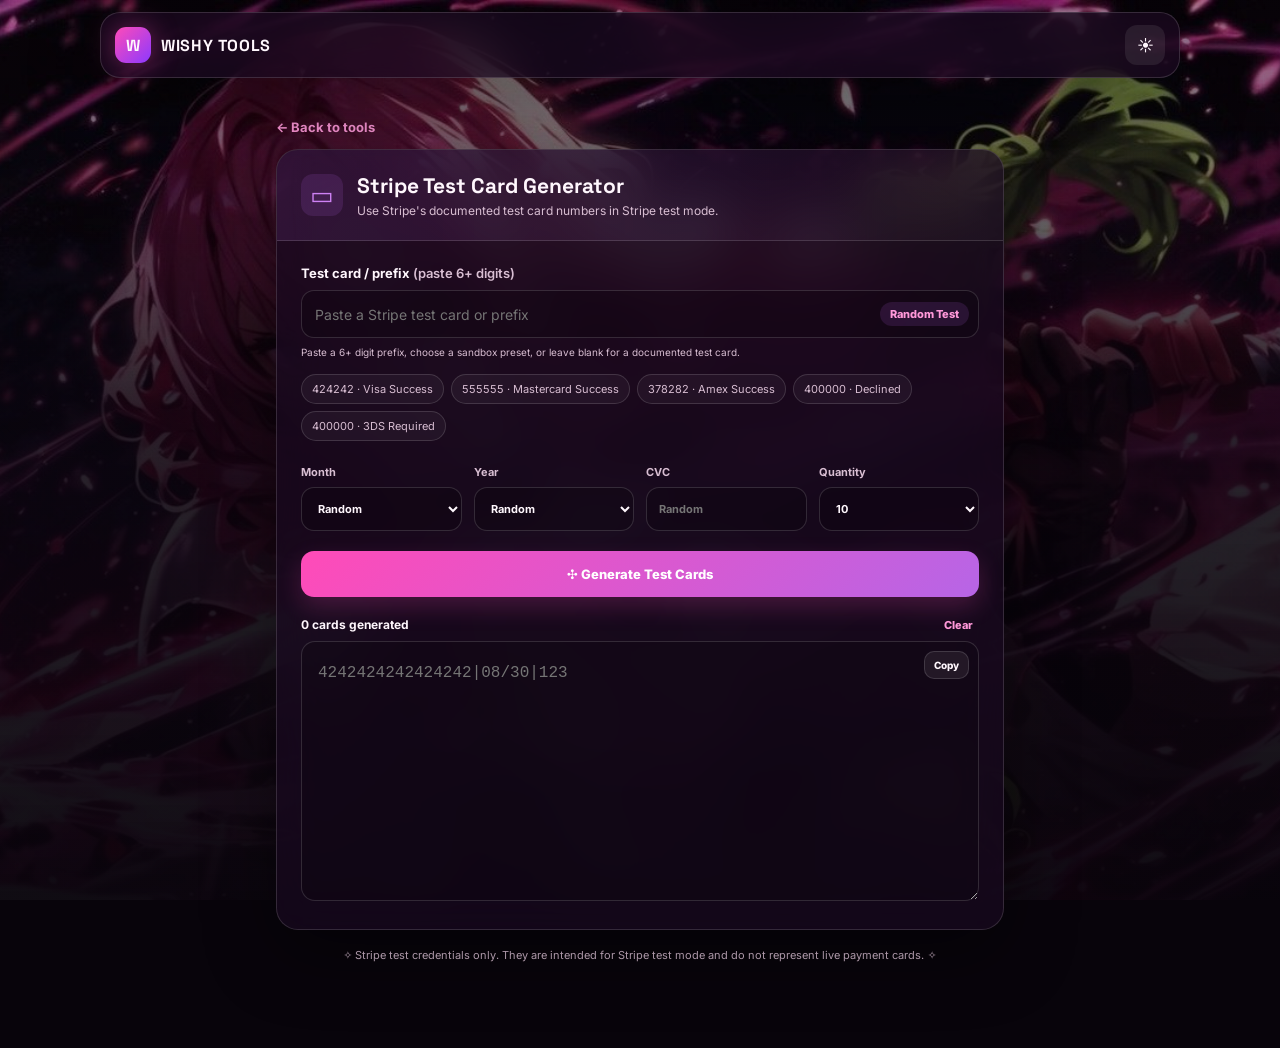
==== commit b2a30a4a: "Rebuild CC page as Stripe test-card generator" ====
--- a/cards.html
+++ b/cards.html
@@ -3,91 +3,54 @@
 <head>
   <meta charset="utf-8">
   <meta name="viewport" content="width=device-width,initial-scale=1">
-  <title>Credit Card Generator | WISHY TOOLS</title>
+  <title>Stripe Test Cards | WISHY TOOLS</title>
   <link rel="preconnect" href="https://fonts.googleapis.com">
   <link rel="preconnect" href="https://fonts.gstatic.com" crossorigin>
   <link href="https://fonts.googleapis.com/css2?family=Inter:wght@400;500;600;700;800&family=Space+Grotesk:wght@500;600;700&display=swap" rel="stylesheet">
   <link rel="stylesheet" href="styles.css">
 </head>
 <body>
-  <div class="bg" aria-hidden="true"></div>
-  <div class="overlay" aria-hidden="true"></div>
-
+  <div class="bg" aria-hidden="true"></div><div class="overlay" aria-hidden="true"></div>
   <header class="topbar glass">
     <a class="brand" href="index.html"><span class="brand-mark">W</span><span>WISHY TOOLS</span></a>
     <button id="themeToggle" class="icon-btn" type="button" aria-label="Toggle theme">☾</button>
   </header>
-
   <main class="shell tool-page card-page">
     <a class="back-link" href="index.html">← Back to tools</a>
-
     <section class="tool-panel glass cc-panel">
       <div class="tool-head cc-head">
         <div class="cc-title-icon" aria-hidden="true">▭</div>
-        <div>
-          <h1>Credit Card Generator</h1>
-          <p>Generate sandbox cards or non-transactional mock card data from a pasted prefix.</p>
+        <div><h1>Stripe Test Card Generator</h1><p>Use Stripe's documented test card numbers in Stripe test mode.</p></div>
+      </div>
+      <div class="tool-body cc-body">
+        <label class="bin-label">Test card / prefix <span>(paste 6+ digits)</span></label>
+        <div class="bin-wrap">
+          <input id="cardBin" type="text" inputmode="numeric" autocomplete="off" placeholder="Paste a Stripe test card or prefix">
+          <span id="binBadge" class="bin-badge">Random Test</span>
         </div>
-      </div>
+        <p id="binMessage" class="field-message">Leave blank for a random Stripe test card, or paste a supported Stripe test card/prefix.</p>
 
-      <div class="tool-body cc-body">
-        <label class="bin-label">BIN / Prefix <span>(6+ digits)</span></label>
-        <div class="bin-wrap">
-          <input id="cardBin" type="text" inputmode="numeric" autocomplete="off" placeholder="Paste 6 or more digits">
-          <span id="binBadge" class="bin-badge">Mock Prefix</span>
-        </div>
-        <p id="binMessage" class="field-message">You can paste a prefix longer than 12 digits. For custom mock generation, the generator uses only the supported prefix portion needed for the test output.</p>
-
-        <div class="bin-presets" aria-label="BIN example presets">
-          <button type="button" class="bin-chip" data-test-bin="414720">414720 · Visa (US)</button>
-          <button type="button" class="bin-chip" data-test-bin="540542">540542 · Mastercard (US)</button>
-          <button type="button" class="bin-chip" data-test-bin="374245">374245 · Amex (US)</button>
-          <button type="button" class="bin-chip" data-test-bin="601100">601100 · Discover (US)</button>
-          <button type="button" class="bin-chip" data-test-bin="456789">456789 · Visa (Generic)</button>
-          <button type="button" class="bin-chip" data-test-bin="522345">522345 · Mastercard (Generic)</button>
+        <div class="bin-presets" aria-label="Stripe test cards">
+          <button type="button" class="bin-chip" data-test-bin="4242424242424242">424242 · Visa Success</button>
+          <button type="button" class="bin-chip" data-test-bin="5555555555554444">555555 · Mastercard Success</button>
+          <button type="button" class="bin-chip" data-test-bin="378282246310005">378282 · Amex Success</button>
+          <button type="button" class="bin-chip" data-test-bin="4000000000000002">400000 · Declined</button>
+          <button type="button" class="bin-chip" data-test-bin="4000000000003220">400000 · 3DS Required</button>
         </div>
 
         <div class="cc-controls">
-          <label>Month
-            <select id="cardMonth">
-              <option value="random">Random</option>
-              <option>01</option><option>02</option><option>03</option><option>04</option><option>05</option><option>06</option>
-              <option>07</option><option>08</option><option>09</option><option>10</option><option>11</option><option>12</option>
-            </select>
-          </label>
-          <label>Year
-            <select id="cardYear">
-              <option value="random">Random</option>
-              <option>28</option><option>29</option><option>30</option><option>31</option><option>32</option><option>33</option>
-            </select>
-          </label>
-          <label>CVV
-            <input id="cardCvv" type="text" inputmode="numeric" maxlength="4" placeholder="Random">
-          </label>
-          <label>Quantity
-            <select id="cardQty">
-              <option>1</option><option>5</option><option selected>10</option><option>20</option><option>50</option>
-            </select>
-          </label>
+          <label>Month<select id="cardMonth"><option value="random">Random</option><option>01</option><option>02</option><option>03</option><option>04</option><option>05</option><option>06</option><option>07</option><option>08</option><option>09</option><option>10</option><option>11</option><option>12</option></select></label>
+          <label>Year<select id="cardYear"><option value="random">Random</option><option>28</option><option>29</option><option>30</option><option>31</option><option>32</option><option>33</option></select></label>
+          <label>CVC<input id="cardCvv" type="text" inputmode="numeric" maxlength="4" placeholder="Random"></label>
+          <label>Quantity<select id="cardQty"><option>1</option><option>5</option><option selected>10</option><option>20</option><option>50</option></select></label>
         </div>
-
-        <button id="generateCards" class="primary full cc-generate" type="button"><span aria-hidden="true">✣</span> Generate Cards</button>
-
-        <div class="cc-result-head">
-          <strong id="cardCountLabel">0 cards generated</strong>
-          <button id="clearCards" class="text-btn" type="button">Clear</button>
-        </div>
-
-        <div class="cc-output-wrap">
-          <textarea id="cardOutput" class="output cc-output" readonly placeholder="4000056655665556|08/29|123"></textarea>
-          <button class="output-copy" data-copy="cardOutput" type="button" aria-label="Copy generated cards">Copy</button>
-        </div>
+        <button id="generateCards" class="primary full cc-generate" type="button"><span aria-hidden="true">✣</span> Generate Test Cards</button>
+        <div class="cc-result-head"><strong id="cardCountLabel">0 cards generated</strong><button id="clearCards" class="text-btn" type="button">Clear</button></div>
+        <div class="cc-output-wrap"><textarea id="cardOutput" class="output cc-output" readonly placeholder="4242424242424242|08/30|123"></textarea><button class="output-copy" data-copy="cardOutput" type="button">Copy</button></div>
       </div>
     </section>
-
-    <p class="cc-footnote">✧ Sandbox presets may pass Luhn as documented test credentials. Arbitrary pasted prefixes generate intentionally non-Luhn mock PANs for testing UI only. ✧</p>
+    <p class="cc-footnote">✧ Stripe test credentials only. They are intended for Stripe test mode and do not represent live payment cards. ✧</p>
   </main>
-
-  <script src="app.js"></script>
+  <script src="app.js"></script><script src="stripe-test.js"></script>
 </body>
 </html>
